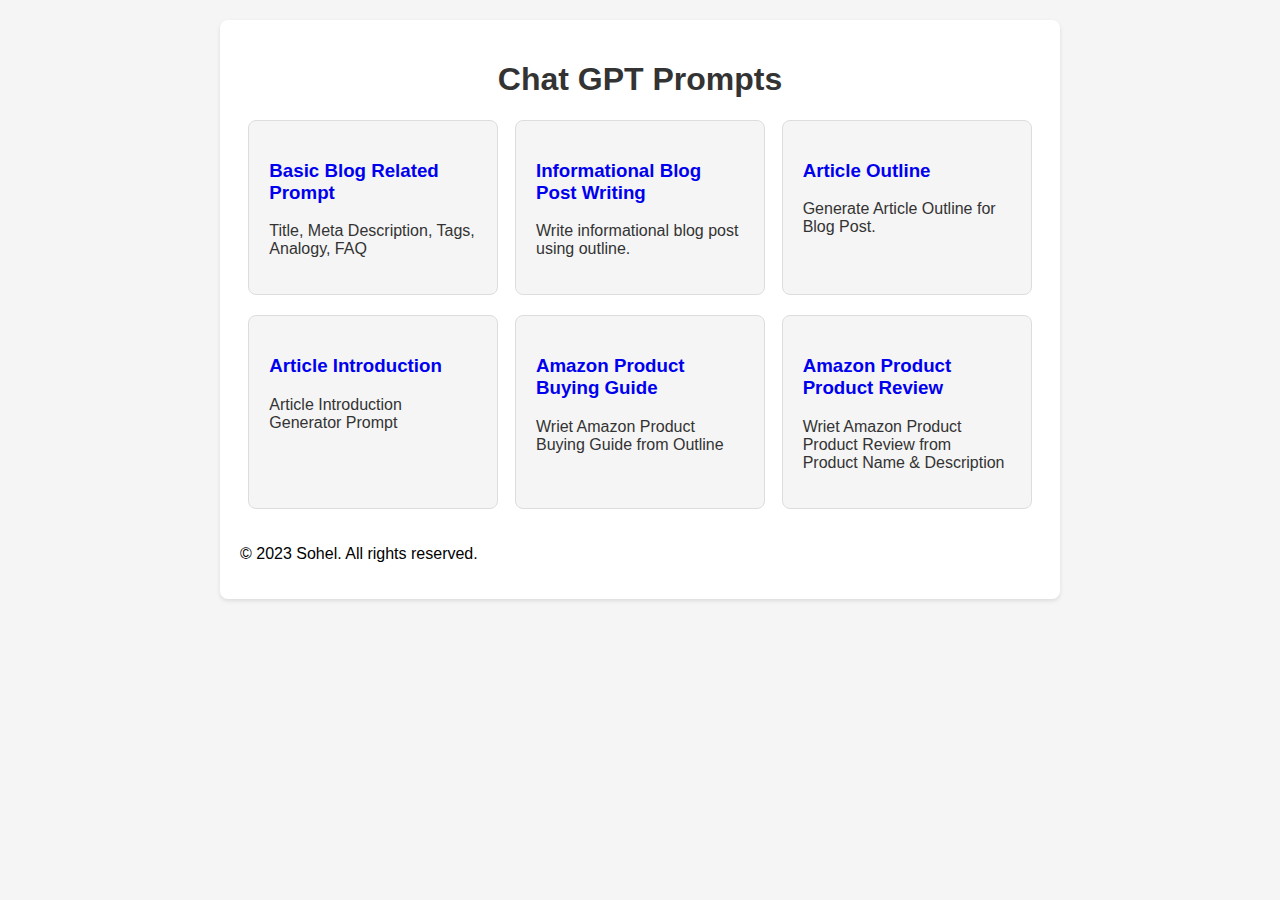
==== index.html @ 075cf1a2 "first commit" ====
<!DOCTYPE html>
<html lang="en">
<head>
    <meta charset="UTF-8">
    <meta name="viewport" content="width=device-width, initial-scale=1.0">
    <title>My Website</title>
    <link rel="icon" type="image/x-icon" href="./Asset/chatgpt-icon.png">
    <link rel="stylesheet" href="styles.css">
</head>
<body>
    <div class="container">
        <header class="header">
            <h1>Chat GPT Prompts</h1>
        </header>

        <!-- <nav>
            <ul>
                <li><a href="page1.html">Page 1</a></li>
                <li><a href="page2.html">Page 2</a></li>
                <li><a href="page3.html">Page 3</a></li>
            </ul>
        </nav> -->

        <main class="main-content">
            <a href="./BasicBlogPromt/BasicBlogPromt.html" class="page-box">
                <h3>Basic Blog Related Prompt</h3>
                <p>Title, Meta Description, Tags, Analogy, FAQ</p>
            </a>

            <a href="./InformationalBlogWriting/InformationalBlogWriting.html" class="page-box">
                <h3>Informational Blog Post Writing</h3>
                <p>Write informational blog post using outline.</p>
            </a>

            <a href="./BasicBlogPromt/ArticleOutline/ArticleOutline.html" class="page-box">
                <h3>Article Outline</h3>
                <p>Generate Article Outline for Blog Post.</p>
            </a>

            <a href="./BasicBlogPromt/ArticleIntroduction/ArticleIntroduction.html" class="page-box">
                <h3>Article Introduction</h3>
                <p>Article Introduction Generator Prompt</p>
            </a>

            <a href="./AmazonProductReview/AmazonProductBuyingGuide/ProductBuyingGuide.html" class="page-box">
                <h3>Amazon Product Buying Guide</h3>
                <p>Wriet Amazon Product Buying Guide from Outline</p>
            </a>

            <a href="./AmazonProductReview/AmazonProductReview/ProductReview.html" class="page-box">
                <h3>Amazon Product Product Review</h3>
                <p>Wriet Amazon Product Product Review from Product Name & Description</p>
            </a>
            <!-- Add more page boxes for your other pages here -->
        </main>

        <footer>
            <p>&copy; 2023 Sohel. All rights reserved.</p>
            <!-- <h2>Connect with me on social media:</h2>
        <ul>
            <li><a href="https://www.facebook.com/yourusername">Facebook</a></li>
            <li><a href="https://twitter.com/yourusername">Twitter</a></li>
            <li><a href="https://www.instagram.com/yourusername">Instagram</a></li>
        </ul> -->
        </footer>
    </div>
</body>
</html>
---- styles.css ----
body {
    font-family: Arial, sans-serif;
    background-color: #f5f5f5;
    margin: 0;
    padding: 0;
}

.container {
    max-width: 800px;
    margin: 20px auto;
    padding: 20px;
    border-radius: 8px;
    background-color: #fff;
    box-shadow: 0 2px 4px rgba(0, 0, 0, 0.1);
}

.header {
    text-align: center;
    color: #333;
    margin-bottom: 20px;
}

nav {
    background-color: #007bff;
    border-radius: 8px;
    padding: 10px;
}

nav ul {
    list-style: none;
    padding: 0;
    margin: 0;
}

nav ul li {
    display: inline-block;
    margin-right: 20px;
}

nav ul li:last-child {
    margin-right: 0;
}

nav ul li a {
    color: #fff;
    text-decoration: none;
    font-size: 18px;
    padding: 8px 16px;
    border-radius: 4px;
    transition: background-color 0.2s;
}

nav ul li a:hover {
    background-color: #0056b3;
}

.main-content {
    display: flex;
    flex-wrap: wrap;
    justify-content: space-around;
}

.page-box {
    width: 26%;
    min-height: 80px;
    max-height: 300px;
    padding: 20px;
    margin-bottom: 20px;
    background-color: #f5f5f5;
    border: 1px solid #ddd;
    border-radius: 8px;
    text-decoration: none;
    overflow: auto; /* Enable scrollbar when content overflows */
}

.page-box h2 {
    font-size: 24px;
    margin-bottom: 10px;
}

.page-box p {
    font-size: 16px;
    color: #333;
}
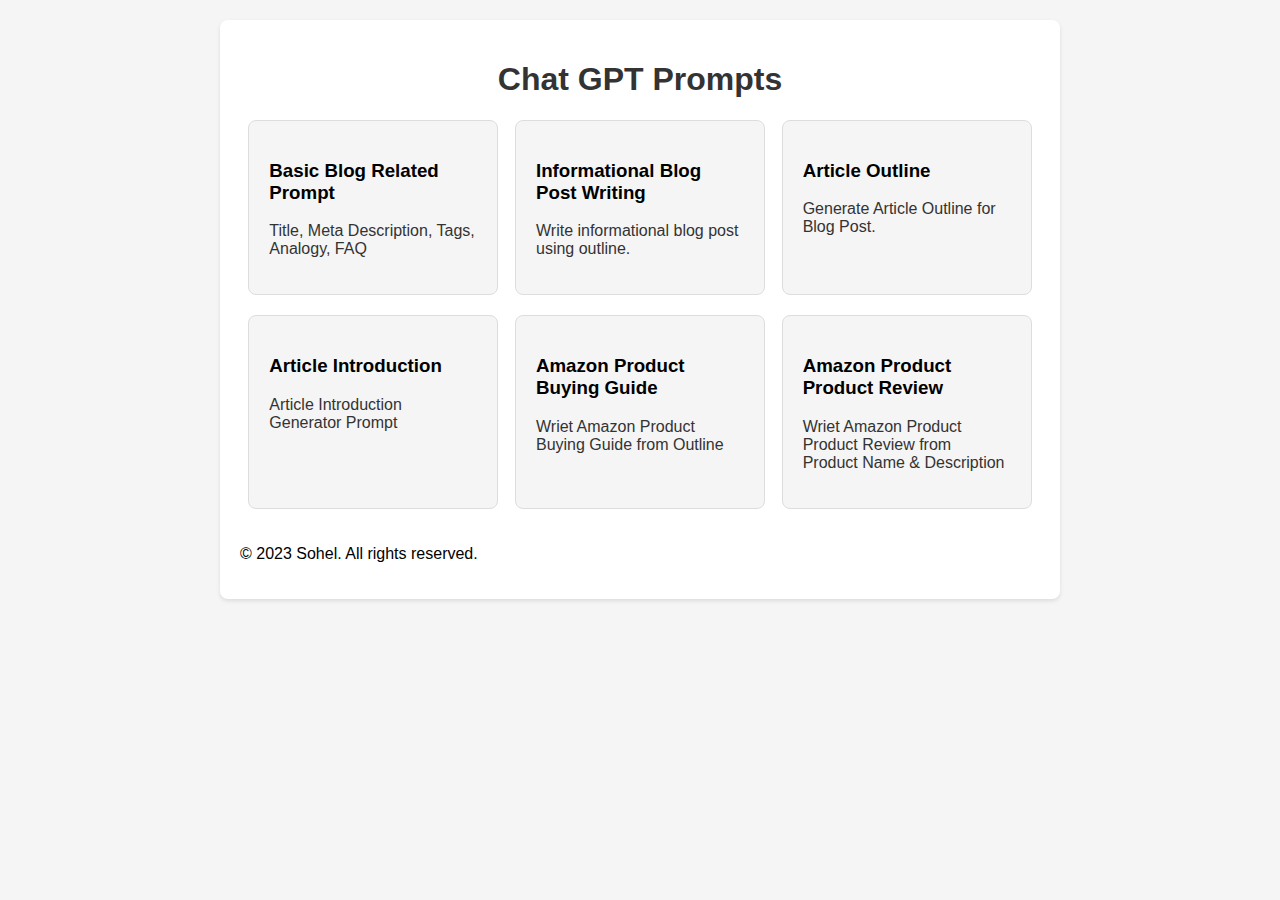
==== commit 46a1757d: "second commit" ====
--- a/index.html
+++ b/index.html
@@ -3,7 +3,7 @@
 <head>
     <meta charset="UTF-8">
     <meta name="viewport" content="width=device-width, initial-scale=1.0">
-    <title>My Website</title>
+    <title>Chat GPT Prompt Helper</title>
     <link rel="icon" type="image/x-icon" href="./Asset/chatgpt-icon.png">
     <link rel="stylesheet" href="styles.css">
 </head>
--- a/styles.css
+++ b/styles.css
@@ -69,6 +69,7 @@
     background-color: #f5f5f5;
     border: 1px solid #ddd;
     border-radius: 8px;
+    color: black;
     text-decoration: none;
     overflow: auto; /* Enable scrollbar when content overflows */
 }
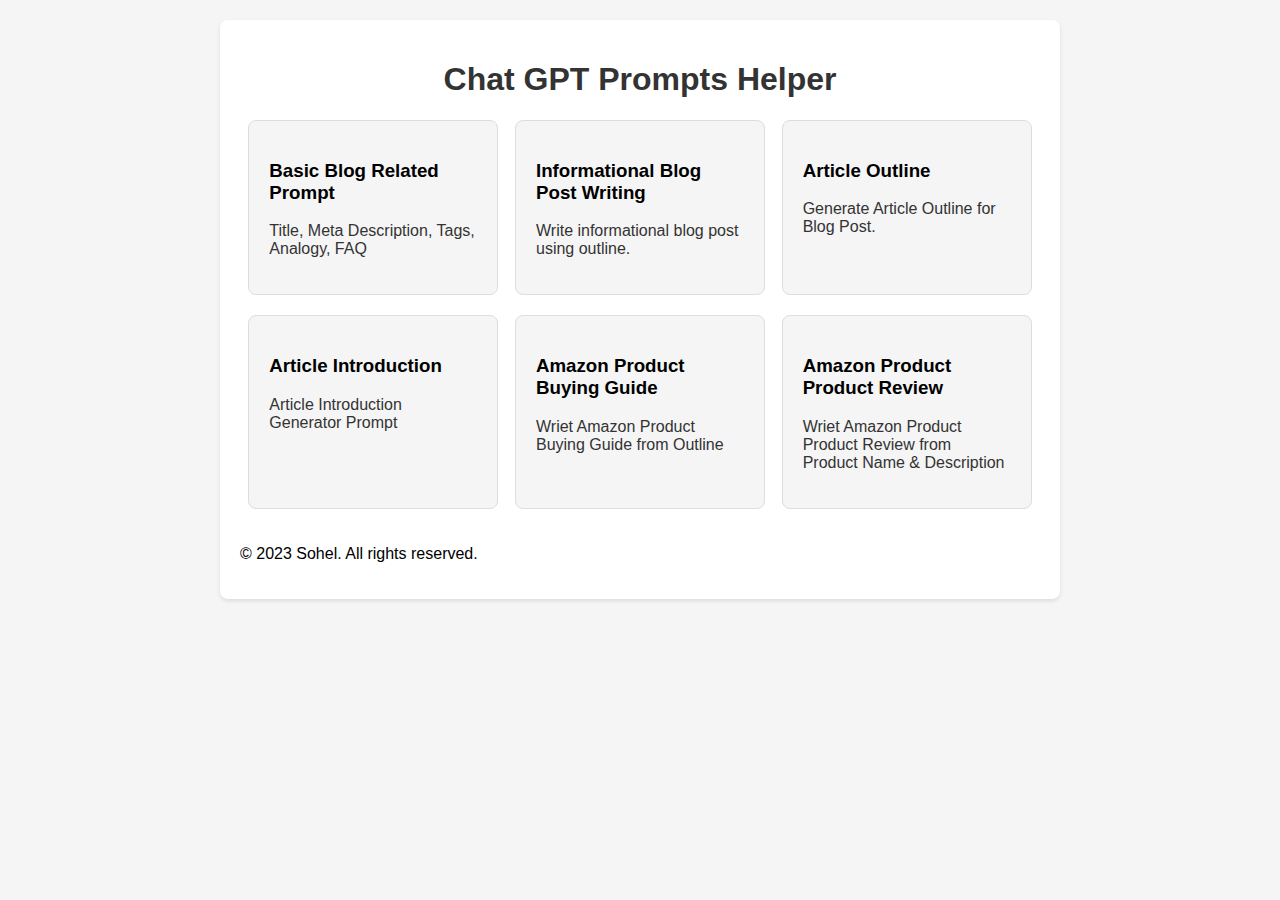
==== commit 31649d4e: "Responsiveness Added" ====
--- a/index.html
+++ b/index.html
@@ -10,7 +10,7 @@
 <body>
     <div class="container">
         <header class="header">
-            <h1>Chat GPT Prompts</h1>
+            <h1>Chat GPT Prompts Helper</h1>
         </header>
 
         <!-- <nav>
--- a/styles.css
+++ b/styles.css
@@ -83,3 +83,22 @@
     font-size: 16px;
     color: #333;
 }
+
+
+/* Responsive styles for smaller screens */
+@media only screen and (max-width: 768px) {
+    .main-content {
+        justify-content: center;
+    }
+
+    .page-box {
+        width: calc(50% - 20px);
+    }
+}
+
+/* Responsive styles for even smaller screens */
+@media only screen and (max-width: 480px) {
+    .page-box {
+        width: 100%;
+    }
+}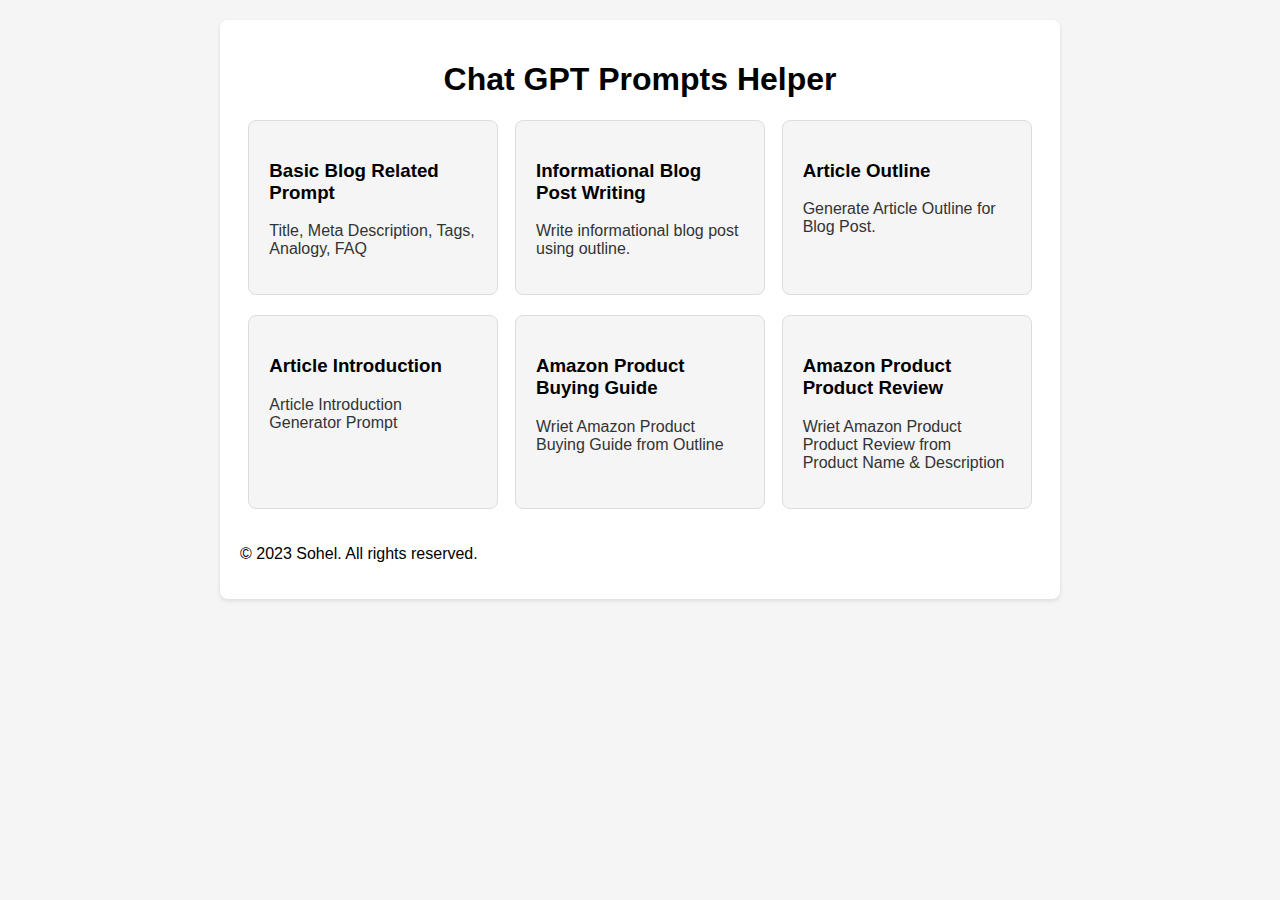
==== commit 6b09a5c1: "Back-to-Home added" ====
--- a/index.html
+++ b/index.html
@@ -1,5 +1,6 @@
 <!DOCTYPE html>
 <html lang="en">
+
 <head>
     <meta charset="UTF-8">
     <meta name="viewport" content="width=device-width, initial-scale=1.0">
@@ -7,10 +8,13 @@
     <link rel="icon" type="image/x-icon" href="./Asset/chatgpt-icon.png">
     <link rel="stylesheet" href="styles.css">
 </head>
+
 <body>
     <div class="container">
         <header class="header">
-            <h1>Chat GPT Prompts Helper</h1>
+            <a href="./index.html" class="back-to-home">
+                <h1>Chat GPT Prompts Helper</h1>
+            </a>
         </header>
 
         <!-- <nav>
@@ -65,4 +69,5 @@
         </footer>
     </div>
 </body>
-</html>
+
+</html>--- a/styles.css
+++ b/styles.css
@@ -18,6 +18,10 @@
     text-align: center;
     color: #333;
     margin-bottom: 20px;
+}
+.back-to-home{
+    color: black;
+    text-decoration: none;
 }
 
 nav {
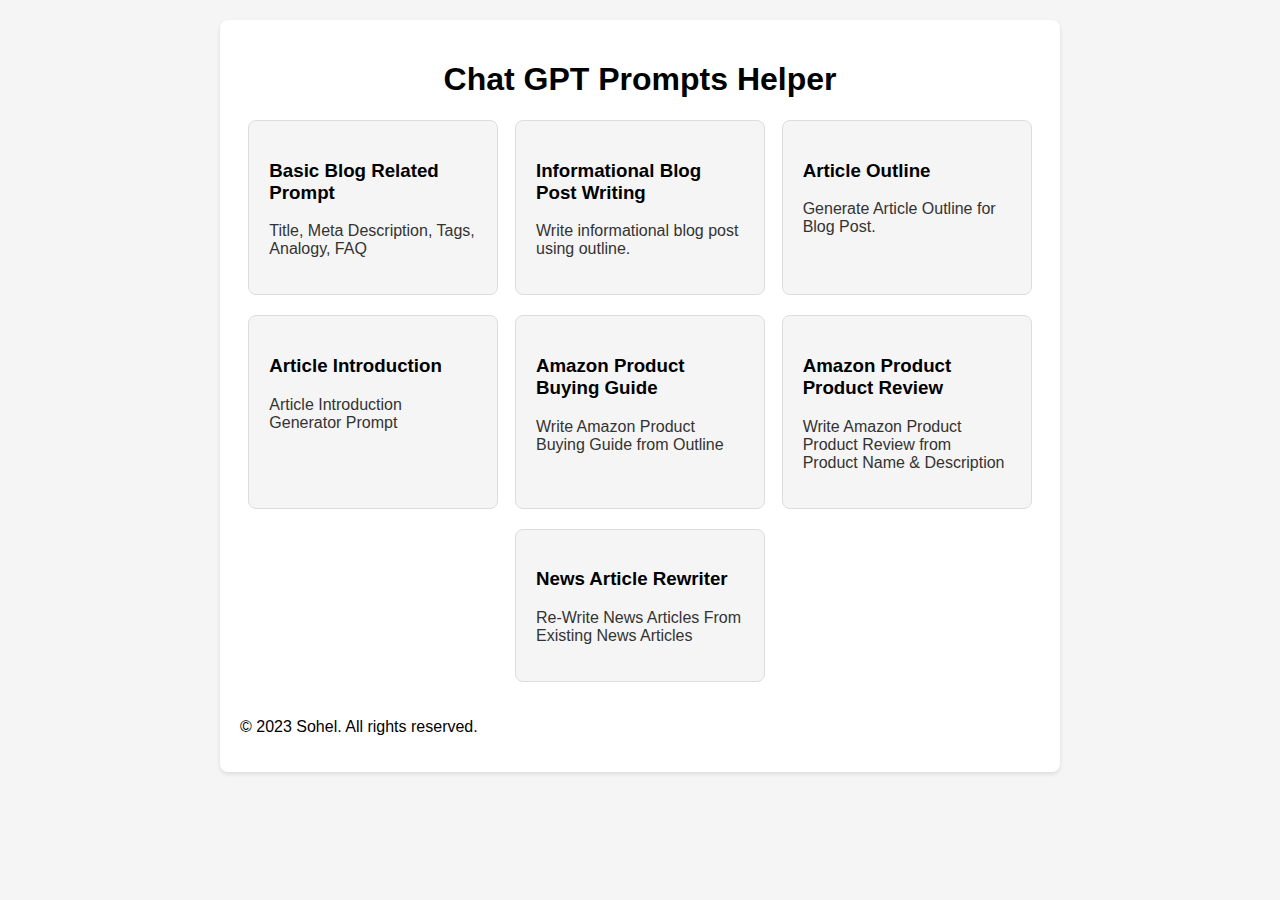
==== commit 283a6c63: "News Rewriter Prompt Added" ====
--- a/index.html
+++ b/index.html
@@ -48,12 +48,16 @@
 
             <a href="./AmazonProductReview/AmazonProductBuyingGuide/ProductBuyingGuide.html" class="page-box">
                 <h3>Amazon Product Buying Guide</h3>
-                <p>Wriet Amazon Product Buying Guide from Outline</p>
+                <p>Write Amazon Product Buying Guide from Outline</p>
             </a>
 
             <a href="./AmazonProductReview/AmazonProductReview/ProductReview.html" class="page-box">
                 <h3>Amazon Product Product Review</h3>
-                <p>Wriet Amazon Product Product Review from Product Name & Description</p>
+                <p>Write Amazon Product Product Review from Product Name & Description</p>
+            </a>
+            <a href="./NewsArticleRewriter/NewsArticleRewriter.html" class="page-box">
+                <h3>News Article Rewriter</h3>
+                <p>Re-Write News Articles From Existing News Articles</p>
             </a>
             <!-- Add more page boxes for your other pages here -->
         </main>
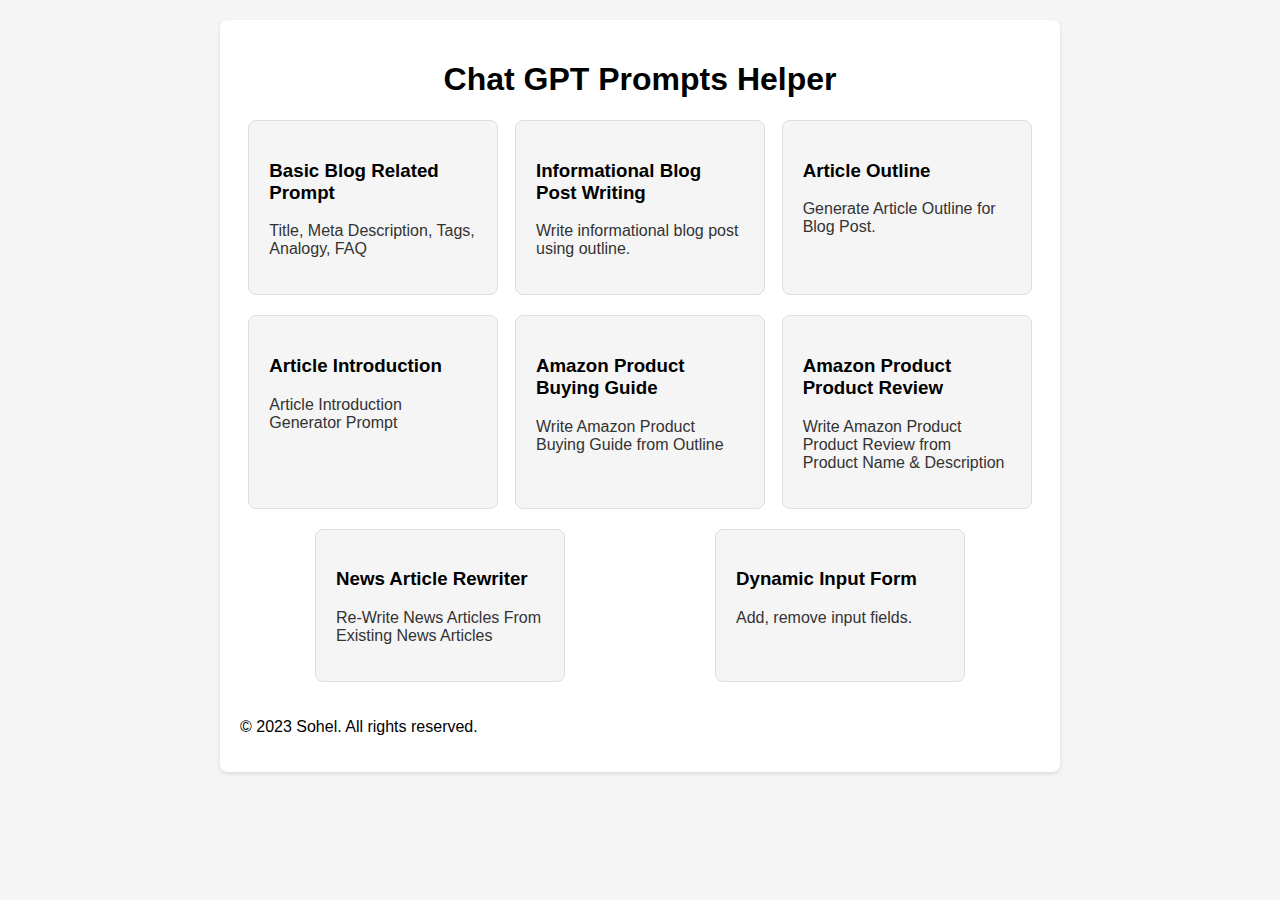
==== commit 080e1203: "Dynamic Input Form added" ====
--- a/index.html
+++ b/index.html
@@ -59,6 +59,10 @@
                 <h3>News Article Rewriter</h3>
                 <p>Re-Write News Articles From Existing News Articles</p>
             </a>
+            <a href="./DynamicInputForm/DynamicInputForm.html" class="page-box">
+                <h3>Dynamic Input Form</h3>
+                <p>Add, remove input fields.</p>
+            </a>
             <!-- Add more page boxes for your other pages here -->
         </main>
 
